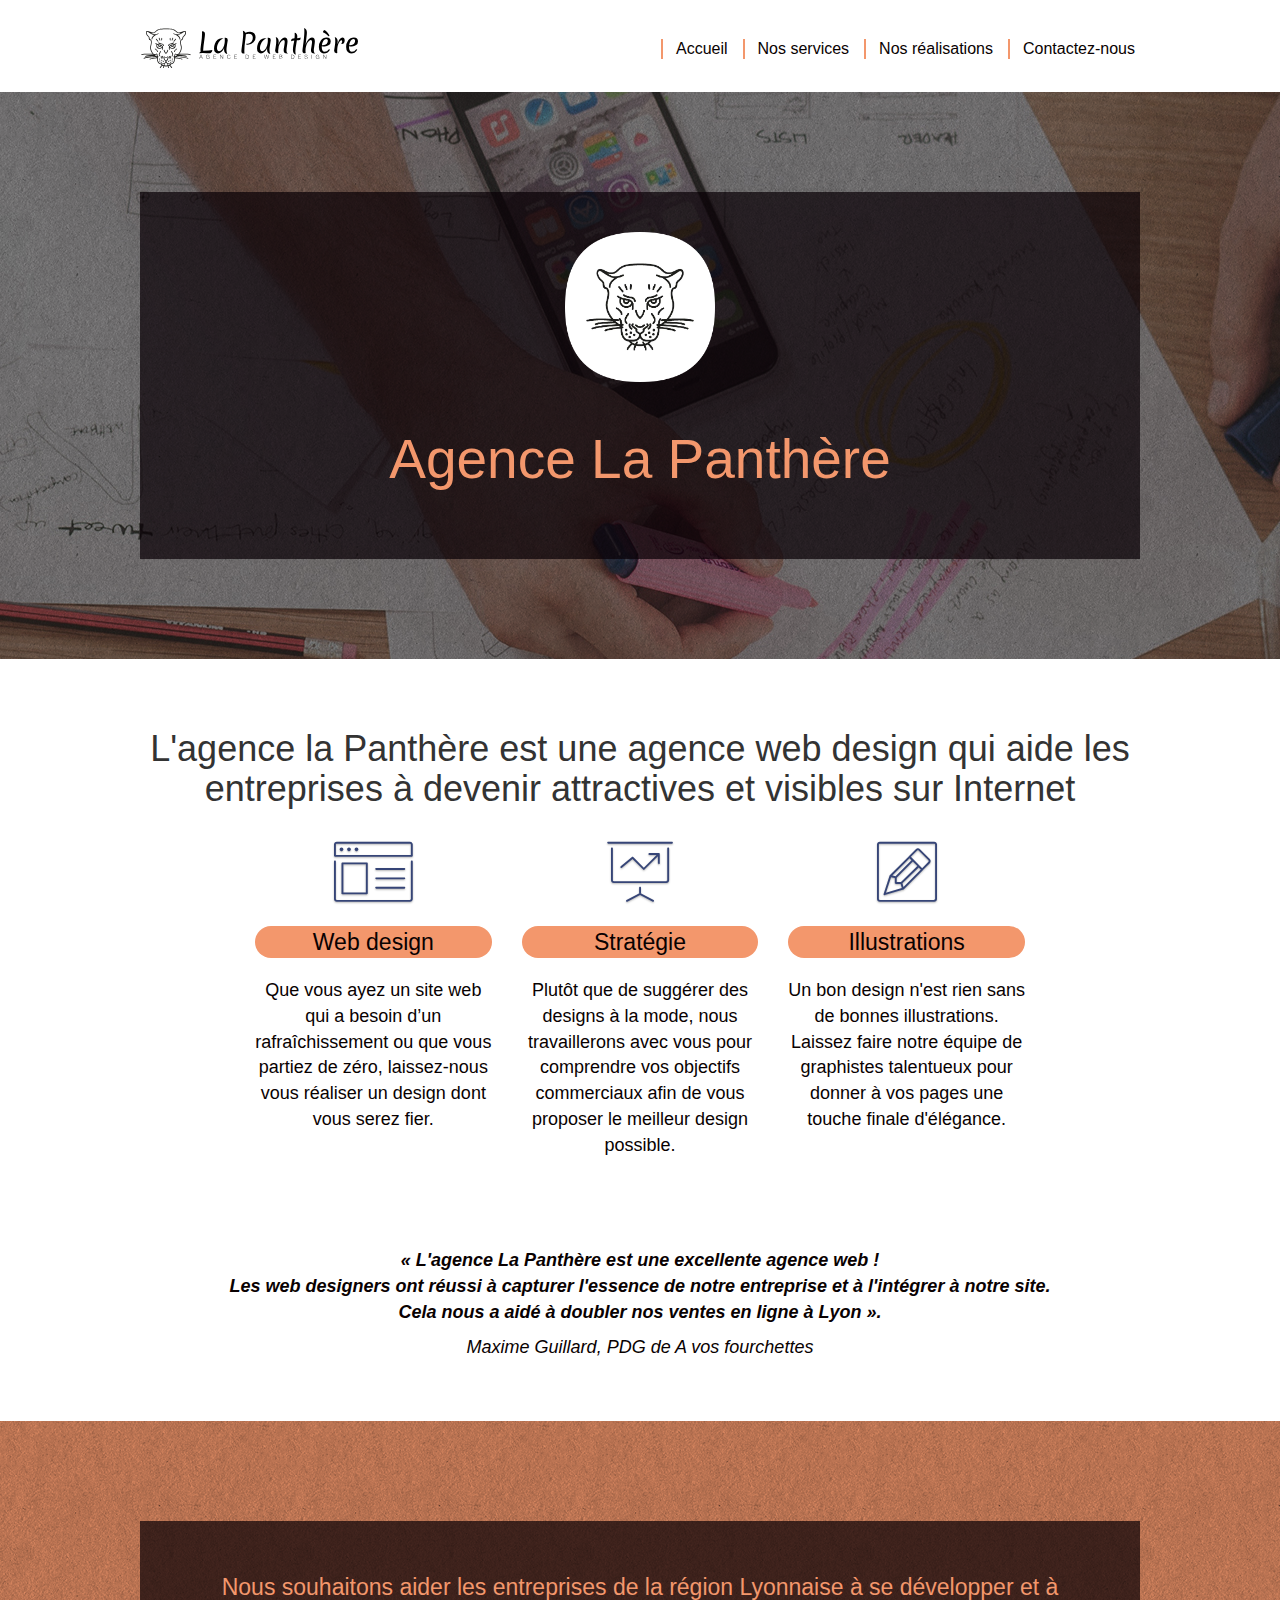
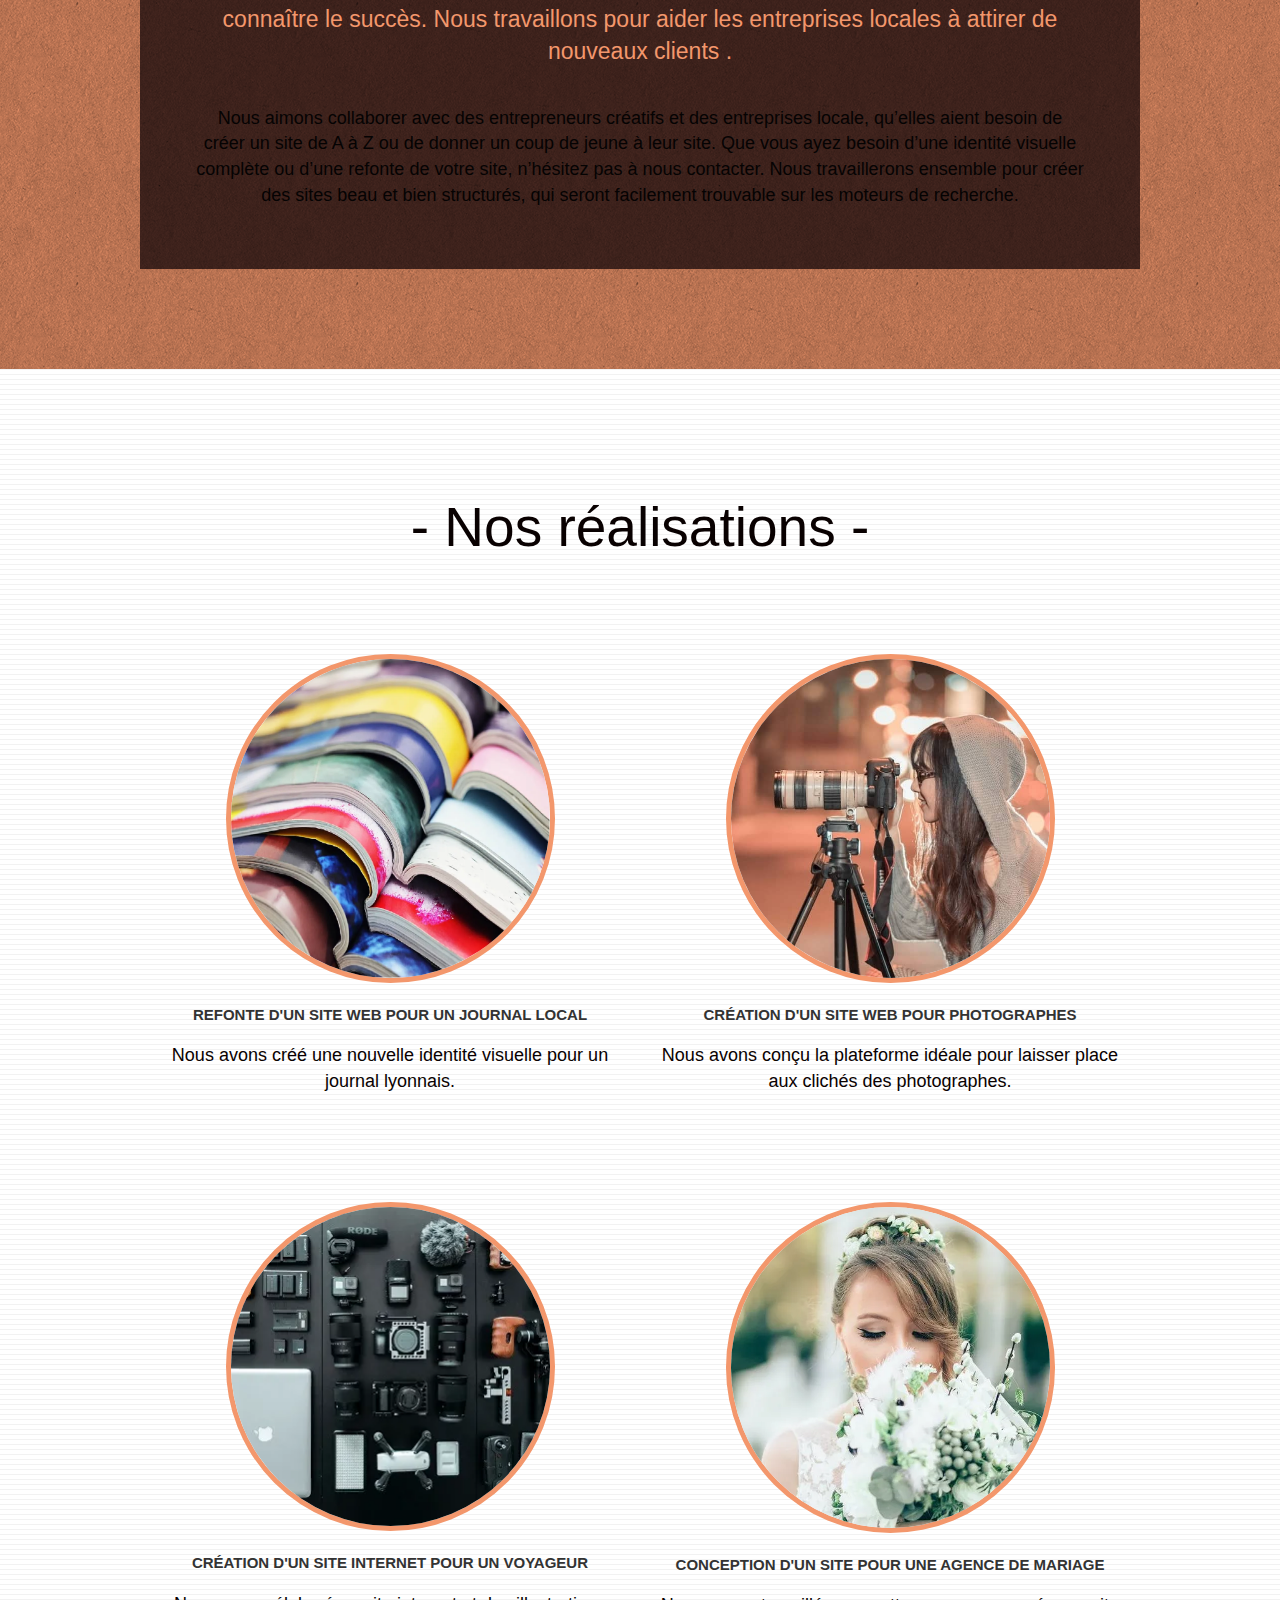
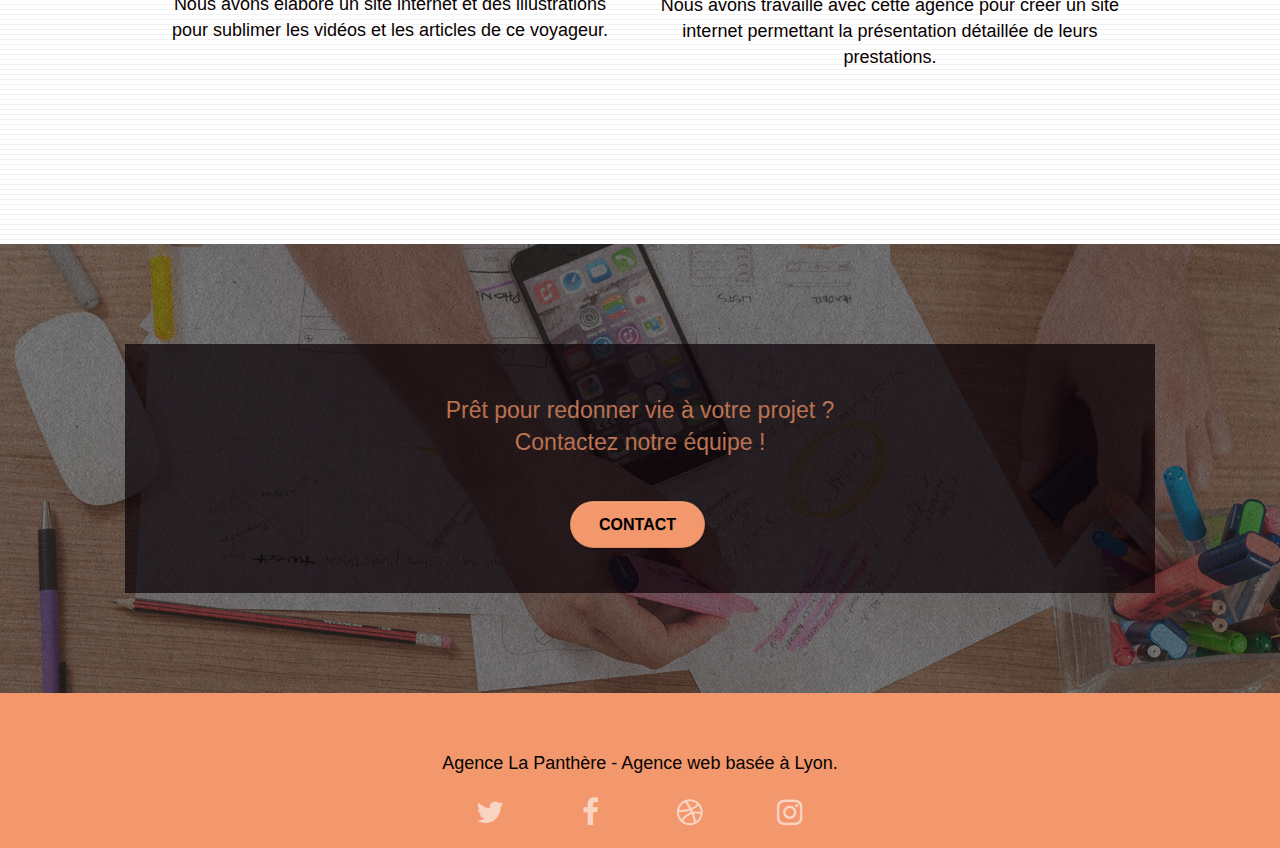
==== accueil-agence-web-Lyon.html @ c3e16131 "htacessindex" ====
<!DOCTYPE html>
<html lang="fr">
  <head>
    <meta charset="utf-8" />

    <meta
      name="description"
      content="Agence de web design basée à Lyon qui vous aide à développer votre entreprise grâce à la création d'un site 
      Internet vitrine qui vous permettra de gagner en visibilité auprès de vos prospects."
    />
    <meta
      name="viewport"
      content="width=device-width, initial-scale=1.0, viewport-fit=cover"
    />

    <link rel="shortcut icon" type="image/png" href="favicon.jpg" />
    <link rel="stylesheet" type="text/css" href="./css/bootstrap.css" />
    <link rel="stylesheet" type="text/css" href="style.css" />
    <link rel="stylesheet" type="text/css" href="./css/font-awesome.css" />
    <link rel="stylesheet" type="text/css" href="./css/et-line.css" />

    <script src="./js/jquery-2.1.0.js"></script>
    <script src="./js/bootstrap.js"></script>
    <script src="./js/blocs.js"></script>
    <script src="./js/jquery.touchSwipe.js" defer></script>
    <script src="./js/gmaps.js"></script>

    <title>Agence Web Design à Lyon - La Phantère</title>

    <!-- Analytics -->

    <!-- Analytics END -->
  </head>
  <body>
    <!-- Principal conteneur -->
    <div class="page-container">
      <!-- bloc-0 -->
      <div class="bloc bgc-white l-bloc" id="bloc-0">
        <div class="container bloc-sm">
          <nav class="navbar row">
            <div class="navbar-header">
              <a class="navbar-brand" href="contact.html">
                <img
                  src="img/logo-agence-web-la-panthere.svg"
                  alt="logo de l'agence web qui est représenté par la tête d'une panthère"
                  height="40"
              /></a>
            </div>
            <div class="collapse navbar-collapse navbar-1 special-dropdown-nav">
              <ul class="site-navigation nav navbar-nav">
                <li>
                  <a href="#accueil">Accueil</a>
                </li>
                <li>
                  <a href="#services">Nos services</a>
                </li>
                <li>
                  <a href="#realisations">Nos réalisations</a>
                </li>
                <li>
                  <a href="contact.html">Contactez-nous</a>
                </li>
              </ul>
            </div>
          </nav>
        </div>
      </div>
      <!-- bloc-0 END -->

      <!-- bloc-1-presentation -->
      <div
        class="bloc bgc-dark-slate-blue bg-banniere d-bloc bg-t-edge bloc-bg-texture texture-paper b-parallax"
        id="bloc-1-hero"
      >
        <div class="container bloc-lg">
          <div class="row tight-width-whitespace black-background">
            <div class="col-sm-12">
              <img
                src="img/logo-agence-web-la-panthere-monochrome.webp"
                alt="logo de l'agence web qui est représenté par la tête d'une panthère"
                class="center-block image-resize-mode"
                width="150"
                alt="Logo de l'agence web la panthère"
                id="accueil"
              />
              <p class="text-center hero-bloc-text tc-white btn-arguments">
                Agence La Panthère
              </p>
            </div>
          </div>
        </div>
      </div>
      <!-- bloc-1-presentation END -->

      <!-- bloc-2-services -->
      <div class="bloc bgc-white l-bloc" id="bloc-2-services">
        <div class="container bloc-md">
          <div class="row">
            <div class="col-sm-12 text-center">
              <h1 id="services">
                L'agence la Panthère est une agence web design qui aide les
                entreprises à devenir attractives et visibles sur Internet
              </h1>
            </div>
          </div>
          <div class="row voffset-lg med-width-whitespace">
            <div class="col-sm-4">
              <div class="text-center">
                <span
                  class="et-icon-browser sm-shadow icon-dark-slate-blue icons icon-lg"
                ></span>
              </div>
              <h2 class="mg-md text-center expertise-arguments">Web design</h2>
              <p class="text-center">
                Que vous ayez un site web qui a besoin d&rsquo;un
                rafraîchissement ou que vous partiez de zéro, laissez-nous vous
                réaliser un design dont vous serez fier.
              </p>
            </div>
            <div class="col-sm-4">
              <div class="text-center">
                <span
                  class="et-icon-presentation sm-shadow icon-dark-slate-blue icons icon-lg"
                ></span>
              </div>
              <h2 class="mg-md text-center expertise-arguments">Stratégie</h2>
              <p class="text-center">
                Plutôt que de suggérer des designs à la mode, nous travaillerons
                avec vous pour comprendre vos objectifs commerciaux afin de vous
                proposer le meilleur design possible.<br />
              </p>
            </div>
            <div class="col-sm-4">
              <div class="text-center">
                <span
                  class="et-icon-edit sm-shadow icon-dark-slate-blue icons icon-lg"
                ></span>
              </div>
              <h2 class="mg-md text-center expertise-arguments">
                Illustrations
              </h2>

              <p class="text-center">
                Un bon design n'est rien sans de bonnes illustrations. Laissez
                faire notre équipe de graphistes talentueux pour donner à vos
                pages une touche finale d'élégance.
              </p>
            </div>
          </div>
          <div class="row voffset-lg voffset">
            <div class="text-center icon-lg">
              <p class="citation-italic">
                « L'agence La Panthère est une excellente agence web ! <br />Les
                web designers ont réussi à capturer l'essence de notre
                entreprise et à l'intégrer à notre site. <br />Cela nous a aidé
                à doubler nos ventes en ligne à Lyon ».
              </p>
              <p class="citation-end">
                Maxime Guillard, PDG de A vos fourchettes
              </p>
            </div>
          </div>
        </div>
      </div>
      <!-- bloc-2-services END -->

      <!-- bloc-3-what-i-do -->
      <div
        class="bloc tc-white bgc-atomic-tangerine bg-presentation d-bloc bloc-bg-texture texture-paper b-parallax"
        id="bloc-3-what-i-do"
      >
        <div class="container bloc-lg">
          <div class="row tight-width-whitespace black-background">
            <div class="col-sm-12">
              <h2 class="mg-md text-center tc-white">
                Nous souhaitons aider les entreprises de la région Lyonnaise à
                se développer et à connaître le succès. Nous travaillons pour
                aider les entreprises locales à attirer de nouveaux clients .<br />
              </h2>
              <p class="text-center white">
                Nous aimons collaborer avec des entrepreneurs créatifs et des
                entreprises locale, qu’elles aient besoin de créer un site de A
                à Z ou de donner un coup de jeune à leur site. Que vous ayez
                besoin d’une identité visuelle complète ou d’une refonte de
                votre site, n’hésitez pas à nous contacter. Nous travaillerons
                ensemble pour créer des sites beau et bien structurés, qui
                seront facilement trouvable sur les moteurs de recherche.
              </p>
            </div>
          </div>
        </div>
      </div>
      <!-- bloc-3-what-i-do END -->

      <!-- bloc-4-portfolio -->
      <div
        class="bloc bgc-white bg-lines-h2-bg bg-repeat l-bloc"
        id="bloc-4-portfolio"
      >
        <div class="container bloc-lg">
          <div class="row">
            <div class="col-sm-12 text-center">
              <h2 id="realisations" class="title-realisation">
                - Nos réalisations -
              </h2>
            </div>
          </div>

          <div class="row tight-width-whitespace portfolio-row">
            <div class="col-sm-6">
              <a
                href="#"
                data-lightbox="img/journaux.webp"
                data-gallery-id="gallery-1"
                data-caption="Création d'un site internet pour un voyageur"
                data-frame="snapshot-lb"
              >
                <div class="wrapper">
                  <img
                    src="img/journaux.webp"
                    alt="image représentant des journaux"
                    class="img-responsive portfolio-thumb"
                  /></div
              ></a>

              <h3 class="mg-md text-center">
                Refonte d'un site web pour un journal local
              </h3>
              <p class="text-center">
                Nous avons créé une nouvelle identité visuelle pour un journal
                lyonnais.
              </p>
            </div>
            <div class="col-sm-6">
              <a
                href="#"
                data-lightbox="img/photographe.jpg"
                data-gallery-id="gallery-1"
                data-caption="Création d'un site web pour photographes"
                data-frame="snapshot-lb"
              >
                <img
                  src="img/photographe.jpg"
                  class="img-responsive portfolio-thumb"
                  alt="image representant une femme qui fait une photo"
              /></a>
              <h3 class="mg-md text-center">
                Création d'un site web pour photographes
              </h3>
              <p class="text-center">
                Nous avons conçu la plateforme idéale pour laisser place aux
                clichés des photographes.
              </p>
            </div>
          </div>
          <div class="row tight-width-whitespace portfolio-row">
            <div class="col-sm-6">
              <a
                href="#"
                data-lightbox="img/appareils-photos.webp"
                data-gallery-id="gallery-1"
                data-caption="Création d'un site internet pour un voyageur"
                data-frame="snapshot-lb"
              >
                <img
                  src="img/appareils-photos.webp"
                  class="img-responsive portfolio-thumb"
                  alt="appareils destinés à réaliser le site internet des voyageurs"
              /></a>
              <h3 class="mg-md text-center">
                Création d'un site internet pour un voyageur
              </h3>
              <p class="text-center">
                Nous avons élaboré un site internet et des illustrations pour
                sublimer les vidéos et les articles de ce voyageur.
              </p>
            </div>
            <div class="col-sm-6">
              <a
                href="#"
                data-lightbox="img/site-de-mariage.webp"
                data-gallery-id="gallery-1"
                data-caption="Conception d'un site pour une agence de mariage"
                data-frame="snapshot-lb"
              >
                <img
                  src="img/site-de-mariage.webp"
                  class="img-responsive portfolio-thumb"
                  alt="photo d'une mariée qui représente l'agence de mariage"
                />
              </a>
              <h3 class="mg-md text-center">
                Conception d'un site pour une agence de mariage
              </h3>
              <p class="text-center">
                Nous avons travaillé avec cette agence pour créer un site
                internet permettant la présentation détaillée de leurs
                prestations.
              </p>
            </div>
          </div>
        </div>
      </div>
      <!-- bloc-4-portfolio END -->

      <!-- bloc-5-cta -->
      <div
        class="bloc bgc-dark-slate-blue bg-banniere d-bloc bloc-bg-texture texture-paper"
        id="bloc-5-cta"
      >
        <div class="container bloc-lg">
          <div class="row black-background">
            <h2 class="mg-md text-center tc-white">
              Prêt pour redonner vie à votre projet ?<br />Contactez notre
              équipe !
            </h2>
            <button
              id="nav-toggle"
              type="button"
              class="ui-navbar-toggle navbar-toggle"
              data-toggle="collapse"
              data-target=".navbar-1"
            >
              <span class="sr-only">Toggle navigation</span
              ><span class="icon-bar"></span><span class="icon-bar"></span
              ><span class="icon-bar"></span>
            </button>
            <div class="col-sm-12 text-center">
              <a href="contact.html">
                <button
                  class="btn btn-atomic-tangerine btn-clean btn-rd btn-lg cta-hero"
                >
                  Contact
                </button>
              </a>
            </div>
          </div>
        </div>
      </div>
      <!-- bloc-5-cta END -->

      <!-- Footer - bloc-8 -->
      <div class="bloc bgc-atomic-tangerine d-bloc" id="bloc-8">
        <div class="container bloc-sm">
          <div class="row">
            <div class="col-sm-12">
              <p class="text-center white">
                Agence La Panthère - Agence web basée à Lyon.<br />
              </p>
              <div class="row row-no-gutters social">
                <div class="col-sm-3">
                  <div class="text-center">
                    <a class="social" href="index.html"
                      ><span class="fa fa-twitter icon-md"></span
                    ></a>
                  </div>
                </div>
                <div class="col-sm-3">
                  <div class="text-center">
                    <a class="social" href="index.html"
                      ><span class="fa fa-facebook icon-md"></span
                    ></a>
                  </div>
                </div>
                <div class="col-sm-3">
                  <div class="text-center">
                    <a class="social" href="index.html"
                      ><span class="fa fa-dribbble icon-md"></span
                    ></a>
                  </div>
                </div>
                <div class="col-sm-3">
                  <div class="text-center">
                    <a class="social" href="index.html"
                      ><span class="fa fa-instagram icon-md"></span
                    ></a>
                  </div>
                </div>
              </div>
            </div>
          </div>
        </div>
      </div>
      <!-- Footer - bloc-8 END -->
    </div>
    <!-- Principal conteneur END -->
  </body>
</html>
---- style.css ----
body {
  margin: 0;
  padding: 0;
  background: #fff;
  overflow-x: hidden;
  -webkit-font-smoothing: antialiased;
  -moz-osx-font-smoothing: grayscale;
}

.title-realisation {
  font-size: 55px;
}

.col-sm-12 p {
  margin-top: 38px;
  margin-bottom: 20px;
}

.img-responsive {
  margin-left: auto;
  margin-right: auto;
}

.title-realisations {
  font-size: 45px;
}
.citation-italic {
  font-weight: 600;
  font-style: italic;
}
.citation-end {
  font-style: italic;
}
.expertise-arguments {
  background-color: #f3976c;
  border-radius: 50px;
}
a,
button {
  transition: all 0.3s ease-in-out;
  outline: none !important;
}

a:hover {
  text-decoration: none;
  cursor: pointer;
}

#page-loading-blocs-notifaction {
  position: fixed;
  top: 0;
  bottom: 0;
  width: 100%;
  z-index: 100000;
  background: #ffffff url("img/pageload-spinner.gif") no-repeat center center;
}

.bloc {
  width: 100%;
  clear: both;
  background: 50% 50% no-repeat;
  padding: 0 50px;
  -webkit-background-size: cover;
  -moz-background-size: cover;
  -o-background-size: cover;
  background-size: cover;
  position: relative;
}

.bloc .container {
  padding-left: 0;
  padding-right: 0;
}

.bloc-lg {
  padding: 100px 50px;
}

.bloc-md {
  padding: 50px;
}

.bloc-sm {
  padding: 20px 50px;
}

.bg-center,
.bg-l-edge,
.bg-r-edge,
.bg-t-edge,
.bg-b-edge,
.bg-tl-edge,
.bg-bl-edge,
.bg-tr-edge,
.bg-br-edge,
.bg-repeat {
  -webkit-background-size: auto !important;
  -moz-background-size: auto !important;
  -o-background-size: auto !important;
  background-size: auto !important;
}

.bg-repeat {
  background: repeat;
}

.bg-t-edge {
  background: top no-repeat;
}

.bloc-bg-texture::before {
  content: "";
  background-size: 2px 2px;
  position: absolute;
  top: 0;
  bottom: 0;
  left: 0;
  right: 0;
}

.texture-paper::before {
  background: url("img/texture-paper.png");
  background-size: 280px 280px;
}

.b-parallax {
  background-attachment: fixed;
}

.d-bloc {
  color: rgba(255, 255, 255, 0.7);
}

.d-bloc button:hover {
  color: rgba(255, 255, 255, 0.9);
}

.d-bloc .icon-round,
.d-bloc .icon-square,
.d-bloc .icon-rounded,
.d-bloc .icon-semi-rounded-a,
.d-bloc .icon-semi-rounded-b {
  border-color: rgba(255, 255, 255, 0.9);
}

.d-bloc .divider-h span {
  border-color: rgba(255, 255, 255, 0.2);
}

.d-bloc .a-btn,
.d-bloc .navbar a,
.d-bloc .navbar-brand,
.d-bloc a .icon-sm,
.d-bloc a .icon-md,
.d-bloc a .icon-lg,
.d-bloc a .icon-xl,
.d-bloc h1 a,
.d-bloc h2 a,
.d-bloc h3 a,
.d-bloc h4 a,
.d-bloc h5 a,
.d-bloc h6 a,
.d-bloc p a {
  color: rgba(255, 255, 255, 0.6);
}

.d-bloc .a-btn:hover,
.d-bloc .navbar a:hover,
.d-bloc .navbar-brand:hover,
.d-bloc a:hover .icon-sm,
.d-bloc a:hover .icon-md,
.d-bloc a:hover .icon-lg,
.d-bloc a:hover .icon-xl,
.d-bloc h1 a:hover,
.d-bloc h2 a:hover,
.d-bloc h3 a:hover,
.d-bloc h4 a:hover,
.d-bloc h5 a:hover,
.d-bloc h6 a:hover,
.d-bloc p a:hover {
  color: rgba(255, 255, 255, 1);
}

.d-bloc .navbar-toggle .icon-bar {
  background: rgba(255, 255, 255, 1);
}

.d-bloc .btn-wire,
.d-bloc .btn-wire:hover {
  color: rgba(255, 255, 255, 1);
  border-color: rgba(255, 255, 255, 1);
}

.d-bloc .panel {
  color: rgba(0, 0, 0, 0.5);
}

.d-bloc .panel button:hover {
  color: rgba(0, 0, 0, 0.7);
}

.d-bloc .panel icon {
  border-color: rgba(0, 0, 0, 0.7);
}

.d-bloc .panel .divider-h span {
  border-color: rgba(0, 0, 0, 0.1);
}

.d-bloc .panel .a-btn {
  color: rgba(0, 0, 0, 0.6);
}

.d-bloc .panel .a-btn:hover {
  color: rgba(0, 0, 0, 1);
}

.d-bloc .panel .btn-wire,
.d-bloc .panel .btn-wire:hover {
  color: rgba(0, 0, 0, 0.7);
  border-color: rgba(0, 0, 0, 0.3);
}

.d-bloc .panel,
.l-bloc {
  color: rgba(0, 0, 0, 0.5);
}

.d-bloc .panel button:hover,
.l-bloc button:hover {
  color: rgba(0, 0, 0, 0.7);
}

.l-bloc .icon-round,
.l-bloc .icon-square,
.l-bloc .icon-rounded,
.l-bloc .icon-semi-rounded-a,
.l-bloc .icon-semi-rounded-b {
  border-color: rgba(0, 0, 0, 0.7);
}

.d-bloc .panel .divider-h span,
.l-bloc .divider-h span {
  border-color: rgba(0, 0, 0, 0.1);
}

.d-bloc .panel .a-btn,
.l-bloc .a-btn,
.l-bloc .navbar a,
.l-bloc .navbar-brand,
.l-bloc a .icon-sm,
.l-bloc a .icon-md,
.l-bloc a .icon-lg,
.l-bloc a .icon-xl,
.l-bloc h1 a,
.l-bloc h2 a,
.l-bloc h3 a,
.l-bloc h4 a,
.l-bloc h5 a,
.l-bloc h6 a,
.l-bloc p a {
  color: rgba(0, 0, 0, 0.6);
}

.d-bloc .panel .a-btn:hover,
.l-bloc .a-btn:hover,
.l-bloc .navbar a:hover,
.l-bloc .navbar-brand:hover,
.l-bloc a:hover .icon-sm,
.l-bloc a:hover .icon-md,
.l-bloc a:hover .icon-lg,
.l-bloc a:hover .icon-xl,
.l-bloc h1 a:hover,
.l-bloc h2 a:hover,
.l-bloc h3 a:hover,
.l-bloc h4 a:hover,
.l-bloc h5 a:hover,
.l-bloc h6 a:hover,
.l-bloc p a:hover {
  color: rgba(0, 0, 0, 1);
}

.l-bloc .navbar-toggle .icon-bar {
  color: rgba(0, 0, 0, 0.6);
}

.d-bloc .panel .btn-wire,
.d-bloc .panel .btn-wire:hover,
.l-bloc .btn-wire,
.l-bloc .btn-wire:hover {
  color: rgba(0, 0, 0, 0.7);
  border-color: rgba(0, 0, 0, 0.3);
}

.voffset {
  margin-top: 30px;
}

.voffset-lg {
  margin-top: 80px;
}

.row-no-gutters {
  margin-right: 0;
  margin-left: 0;
}

.row.row-no-gutters > [class^="col-"],
.row.row-no-gutters > [class*=" col-"] {
  padding-right: 0;
  padding-left: 0;
}

#bloc-1-hero h1 {
  font-size: 32px;
}

.navbar {
  margin-bottom: 0;
  z-index: 1;
}

.navbar-brand {
  height: auto;
  padding: 3px 15px;
  font-size: 25px;
  font-weight: normal;
  font-weight: 600;
  line-height: 44px;
}

.navbar-brand img {
  max-height: 200px;
  margin: 0 5px 0 0;
  display: inline;
}

.navbar-brand img[src$="svg"] {
  min-width: 100px;
}

.nav-center .navbar-brand img {
  margin: 0;
}

.navbar .nav {
  padding-top: 2px;
  margin-right: -16px;
  float: right;
  z-index: 1;
}

.nav > li {
  float: left;
  margin-top: 4px;
  font-size: 16px;
}

.navbar-nav .open .dropdown-menu > li > a {
  text-align: inherit;
}

.nav > li a:focus {
  background-color: #f3976c;
}

.nav > li a {
  position: relative;
  padding: 0 15px;
}
.nav > li a::before {
  content: "";
  position: absolute;
  left: 0;
  height: 100%;
  width: 2px;
  background-color: #f3976c;
  z-index: -1;
}

.navbar-toggle {
  margin: 10px 10px 0 0;
  border: 0px;
}

.navbar-toggle:hover {
  background: transparent !important;
}

.navbar-toggle .icon-bar {
  background-color: rgba(0, 0, 0, 0.5);
  width: 26px;
}

.nav-invert .navbar .nav {
  float: left;
}

.nav-invert .navbar-header,
.nav-invert .navbar-brand {
  float: right;
  position: relative;
  z-index: 2;
}

@media (min-width: 768px) {
  .site-navigation {
    position: absolute;
    top: 50%;
    right: 20px;
    transform: translate(0, -50%);
    -webkit-transform: translateY(-50%);
  }
  .nav > li .dropdown-menu a,
  .nav > li .dropdown-menu a:hover {
    color: #484848;
  }
  .nav-invert .site-navigation {
    left: 0;
    right: 0;
  }
  .nav-center {
    text-align: center;
  }
  .nav-center .navbar-header {
    width: 100%;
  }
  .nav-center .navbar-header,
  .nav-center .navbar-brand,
  .nav-center .nav > li {
    float: none;
    display: inline-block;
  }
  .nav-center .site-navigation {
    position: relative;
    width: 100%;
    right: 0;
    margin-right: 0px;
    margin-top: 20px;
  }
  .nav-center.mini-nav .navbar-toggle {
    float: none;
    margin: 10px auto 0;
  }
}

.nav > li > .dropdown a {
  background: none !important;
  display: block;
  padding: 14px 15px;
}

nav .caret {
  margin: 0 5px;
}

.dropdown-menu .dropdown-menu {
  top: -8px;
  left: 100%;
}

.dropdown-menu .dropmenu-flow-right {
  top: 100%;
  left: 0;
  margin-left: -1px;
  border-top-left-radius: 0;
  border-top-right-radius: 0;
}

.dropdown-menu .dropdown span {
  border: 4px solid black;
  border-top-color: transparent;
  border-right-color: transparent;
  border-bottom-color: transparent;
  margin: 6px -5px 0 0 !important;
  float: right;
}

.mg-md {
  margin-top: 10px;
  margin-bottom: 20px;
}

.mg-lg {
  margin-top: 10px;
  margin-bottom: 40px;
}

.btn {
  margin: 0 5px 5px 0;
}

.btn.pull-right {
  margin: 0 0 5px 5px;
}

.btn-d,
.btn-d:hover,
.btn-d:focus {
  color: #fff;
  background: rgba(0, 0, 0, 0.3);
}

button {
  outline: none !important;
}

.btn-rd {
  border-radius: 40px;
}

.btn-clean {
  border: 1px solid rgba(0, 0, 0, 0.08);
  border-bottom-color: rgba(0, 0, 0, 0.1);
  text-shadow: 0 1px 0 rgba(0, 0, 1, 0.1);
  box-shadow: 0 1px 3px rgba(0, 0, 1, 0.25),
    inset 0 1px 0 0 rgba(255, 255, 255, 0.15);
}

.icon-md {
  font-size: 30px !important;
}

.icon-lg {
  font-size: 60px !important;
}

.sm-shadow {
  text-shadow: 0 1px 2px rgba(0, 0, 0, 0.3);
}

.panel-sq,
.panel-sq .panel-heading,
.panel-sq .panel-footer {
  border-radius: 0;
}

.panel-rd {
  border-radius: 30px;
}

.panel-rd .panel-heading {
  border-radius: 29px 29px 0 0;
}

.panel-rd .panel-footer {
  border-radius: 0 0 29px 29px;
}

.form-control {
  border-color: rgba(0, 0, 0, 0.1);
  box-shadow: none;
}

.scrollToTop {
  width: 40px;
  height: 40px;
  position: fixed;
  bottom: 20px;
  right: 20px;
  opacity: 0;
  z-index: 500;
  transition: all 0.3s ease-in-out;
}

.scrollToTop span {
  margin-top: 6px;
}

.showScrollTop {
  font-size: 14px;
  opacity: 1;
}

a[data-lightbox] {
  position: relative;
  display: block;
  text-align: center;
}

a[data-lightbox]:hover::before {
  content: "+";
  font-family: "HelveticaNeue-Light", "Helvetica Neue Light", "Helvetica Neue",
    Helvetica, Arial;
  font-size: 32px;
  width: 50px;
  height: 50px;
  margin-left: -25px;
  border-radius: 50%;
  background: rgba(0, 0, 0, 0.6);
  color: #fff;
  font-weight: 100;
  z-index: 1;
  position: absolute;
  top: 50%;
  transform: translateY(-50%);
  -webkit-transform: translateY(-50%);
}

a[data-lightbox]:hover img {
  opacity: 0.6;
  -webkit-animation-fill-mode: none;
  animation-fill-mode: none;
}

#lightbox-modal {
  display: flex;
  align-items: center;
}

#lightbox-modal .modal-dialog {
  width: 90%;
  max-width: 900px;
  margin: 0 auto 0;
}

#lightbox-modal .modal-dialog img {
  max-height: 90vh;
  margin: 0 auto;
}

.lightbox-caption {
  padding: 20px;
  color: #fff;
  background: rgba(0, 0, 0, 0.5);
  position: absolute;
  left: 15px;
  right: 15px;
  bottom: 5px;
}

.close-lightbox {
  color: #fff;
  font-size: 30px;
  position: absolute;
  top: 20px;
  right: 20px;
  z-index: 20;
  background: rgba(0, 0, 0, 0.5);
  border: none;
  line-height: 30px;
  padding: 0 9px 5px;
  opacity: 0.3;
}

.close-lightbox:hover,
.next-lightbox:hover,
.prev-lightbox:hover {
  opacity: 1;
  color: #fff;
}

.next-lightbox,
.prev-lightbox {
  font-size: 20px;
  color: rgba(255, 255, 255, 0.9);
  background: rgba(0, 0, 0, 0.5);
  transition: all 0.2s ease-in-out;
  position: absolute;
  top: 45%;
  z-index: 1;
  opacity: 0.4;
}

.next-lightbox {
  padding: 6px 8px 1px 13px;
  right: 25px;
}

.prev-lightbox {
  padding: 6px 13px 1px 10px;
  left: 25px;
}

.snapshot-lb .modal-body {
  padding-bottom: 45px;
}

.snapshot-lb .lightbox-caption {
  padding: 0;
  color: rgba(0, 0, 0, 0.5);
  background: none;
}

h1,
h2,
h3,
h4,
h5,
h6,
p,
label,
.btn,
a {
  font-family: "helvetica";
  font-weight: 400;
  color: #090101 !important;
}

.container {
  max-width: 1000px;
}

.hero-bloc-text {
  font-size: 55px;
}

.hero-bloc-text-sub {
  font-size: 36px;
}

.statement-bloc-text {
  line-height: 26px;
  font-style: italic;
  font-size: 20px;
  text-align: center;
  font-weight: lighter;
  max-width: 520px;
  margin: auto auto auto auto;
}

p {
  font-size: 18px;
}

.tight-width-whitespace {
  max-width: 100%;
  margin: auto auto auto auto;
  padding-top: 28px;
  padding-bottom: 20px;
}
.tight-width-whitespace-fond {
  background-color: black;
  opacity: 0.6;
}

.h1 {
  font-size: 20px;
  font-family: "Open Sans";
}

.cta-hero {
  margin-top: 22px;
  color: #ffffff !important;
  text-transform: uppercase;
  padding: 12px 28px 12px 28px;
  font-size: 16px;
  font-weight: 700;
}

.social {
  max-width: 400px;
  margin: auto auto auto auto;
}

h2 {
  font-size: 23px;
  line-height: 1.4em;
}

h3 {
  font-size: 15px;
  text-transform: uppercase;
  font-weight: 700;
  color: #333333 !important;
}

.med-width-whitespace {
  max-width: 800px;
  margin: auto auto auto auto;
  box-shadow: 0px 0px 0px #000000;
}

h1 {
  color: #333333 !important;
}

h4 {
  color: #333333 !important;
}

.icons {
  margin-bottom: 14px;
  margin-top: 24px;
}

.white {
  color: #050303 !important;
}

.portfolio-thumb {
  display: block;
  width: 80%;
  height: auto;
}

.portfolio-thumb {
  margin-bottom: 24px;
  border-radius: 50%;
  width: 70%;
  border: 5px solid #f3976c;
}
.portfolio-thumb:hover {
  border: 5px solid #191818;
}

.portfolio-row {
  margin-bottom: 44px;
  margin-top: 50px;
}

.avatar {
  box-shadow: 0px 4px 9px rgba(0, 0, 0, 0.3);
}

.black-background {
  background-color: rgb(12 0 7 / 70%);
  padding: 40px 40px 40px 40px;
}

.bold-link {
  font-weight: 900;
  text-decoration: underline !important;
}

.bgc-white {
  background-color: #ffffff;
}

.bgc-dark-slate-blue {
  background-color: #364577;
}

.bgc-atomic-tangerine {
  background-color: #f3976c;
}

.tc-white {
  color: #f3976c !important;
}

.btn-atomic-tangerine {
  background: #f3976c;
  color: #000000 !important;
}

.btn-atomic-tangerine:hover {
  background: #c27956 !important;
  color: #ffffff !important;
}

.ltc-white {
  color: #ffffff !important;
}

.ltc-white:hover {
  color: #cccccc !important;
}

.ltc-atomic-tangerine {
  color: #f3976c !important;
}

.ltc-atomic-tangerine:hover {
  color: #c27956 !important;
}

.icon-dark-slate-blue {
  color: #364577 !important;
  border-color: #364577 !important;
}

.bg-dots-bg {
  background-image: url("img/dots-bg.png");
}

.bg-lines-h2-bg {
  background-image: url("img/lines-h2-bg.png");
}

.bg-banniere {
  background-image: url("img/agence-la-panthere.jpg");
}

.bg-presentation {
  background-image: url("img/image-de-presentation.bmp");
}

@media (max-width: 1024px) {
  .portfolio-thumb {
    border-radius: 50%;
    width: 75%;
  }

  .bloc {
    padding-left: 20px;
    padding-right: 20px;
  }
  .bloc.full-width-bloc,
  .bloc-tile-2.full-width-bloc .container,
  .bloc-tile-3.full-width-bloc .container,
  .bloc-tile-4.full-width-bloc .container {
    padding-left: 0;
    padding-right: 0;
  }
}

@media (max-width: 992px) and (min-width: 768px) {
  .navbar .nav {
    max-width: 80%;
  }
  .nav-center.navbar .nav {
    max-width: 100%;
  }
}

@media only screen and (min-device-width: 768px) and (max-device-width: 1024px) and (orientation: landscape) {
  .b-parallax {
    background-attachment: scroll;
  }
}

@media only screen and (min-device-width: 1024px) and (max-device-width: 1366px) and (-webkit-min-device-pixel-ratio: 1.5) {
  .b-parallax {
    background-attachment: scroll;
  }
}

@media (max-width: 991px) {
  .container {
    width: 100%;
  }
  .b-parallax {
    background-attachment: scroll;
  }
  .page-container,
  #hero-bloc {
    overflow-x: hidden;
    position: relative;
  }
  .bloc {
    padding-left: constant(safe-area-inset-left);
    padding-right: constant(safe-area-inset-right);
  }
  .bloc-group,
  .bloc-group .bloc {
    display: block;
    width: 100%;
  }
  .bloc-fill-screen .fill-bloc-top-edge,
  .bloc-fill-screen .fill-bloc-bottom-edge {
    padding: 0 20px;
    padding-left: constant(safe-area-inset-left);
    padding-right: constant(safe-area-inset-right);
  }
}

@media (max-width: 767px) {
  .page-container {
    overflow-x: hidden;
    position: relative;
  }
  h1,
  h2,
  h3,
  h4,
  h5,
  h6,
  p,
  #disqus_thread {
    padding-left: 10px !important;
    padding-right: 10px !important;
  }
  .b-parallax {
    background-attachment: scroll;
  }
  .navbar .nav {
    padding-top: 0;
    border-top: 1px solid rgba(0, 0, 0, 0.2);
    float: none !important;
  }
  .navbar.row {
    margin-left: 0;
    margin-right: 0;
  }
  .site-navigation {
    position: inherit;
    transform: none;
    -webkit-transform: none;
    -ms-transform: none;
  }
  .nav > li {
    margin-top: 0;
    border-bottom: 1px solid rgba(0, 0, 0, 0.1);
    background: rgba(0, 0, 0, 0.05);
    text-align: left;
    padding-left: 15px;
    width: 100%;
  }
  .nav > li:hover {
    background: rgba(0, 0, 0, 0.08);
  }
  .dropdown .dropdown a .caret {
    float: none;
    margin: 5px 0 0 10px !important;
    border: 4px solid black;
    border-bottom-color: transparent;
    border-right-color: transparent;
    border-left-color: transparent;
  }
  #hero-bloc .navbar .nav {
    background: rgba(0, 0, 0, 0.8);
  }
  #hero-bloc .navbar .nav a {
    color: rgba(255, 255, 255, 0.6);
  }
  .hero {
    padding: 50px 0;
  }
  .hero-nav {
    left: -1px;
    right: -1px;
  }
  .navbar-collapse {
    padding: 0;
    overflow-x: hidden;
    -webkit-box-shadow: none;
    box-shadow: none;
  }
  .navbar-brand img {
    max-height: 40px;
    width: auto;
  }
  .nav-invert .navbar-header {
    float: none;
    width: 100%;
  }
  .nav-invert .navbar-toggle {
    float: left;
    margin-left: 10px;
  }
  .bloc {
    padding-left: 0;
    padding-right: 0;
  }
  .bloc-xxl,
  .bloc-xl,
  .bloc-lg {
    padding: 40px 0;
  }
  .bloc-sm,
  .bloc-md {
    padding-left: 0;
    padding-right: 0;
  }
  .bloc-tile-2 .container,
  .bloc-tile-3 .container,
  .bloc-tile-4 .container,
  .bloc-fill-screen .fill-bloc-top-edge,
  .bloc-fill-screen .fill-bloc-bottom-edge {
    padding-left: 0;
    padding-right: 0;
  }
  .a-block {
    padding: 0 10px;
  }
  .btn-dwn {
    display: none;
  }
  .voffset {
    margin-top: 5px;
  }
  .voffset-md {
    margin-top: 20px;
  }
  .voffset-lg {
    margin-top: 30px;
  }
  form {
    padding: 5px;
  }
  .close-lightbox {
    display: inline-block;
  }
  .blocsapp-device-iphone5 {
    background-size: 216px 425px;
    padding-top: 60px;
    width: 216px;
    height: 425px;
  }
  .blocsapp-device-iphone5 img {
    width: 180px;
    height: 320px;
  }
}

@media (max-width: 400px) {
  .bloc {
    padding-left: 0;
    padding-right: 0;
  }
}

@media (max-width: 767px) {
  .bloc-mob-center-text {
    text-align: center;
  }
}
---- css/et-line.css ----
@font-face {
    font-family: et-line;
    src: url(../fonts/et-line.eot);
    src: url(../fonts/et-line.eot?#iefix) format('embedded-opentype'), url(../fonts/et-line.woff) format('woff'), url(../fonts/et-line.ttf) format('truetype'), url(../fonts/et-line.svg#et-line) format('svg');
    font-weight: 400;
    font-style: normal
}

.et-icon-adjustments,
.et-icon-alarmclock,
.et-icon-anchor,
.et-icon-aperture,
.et-icon-attachment,
.et-icon-bargraph,
.et-icon-basket,
.et-icon-beaker,
.et-icon-bike,
.et-icon-book-open,
.et-icon-briefcase,
.et-icon-browser,
.et-icon-calendar,
.et-icon-camera,
.et-icon-caution,
.et-icon-chat,
.et-icon-circle-compass,
.et-icon-clipboard,
.et-icon-clock,
.et-icon-cloud,
.et-icon-compass,
.et-icon-desktop,
.et-icon-dial,
.et-icon-document,
.et-icon-documents,
.et-icon-download,
.et-icon-dribbble,
.et-icon-edit,
.et-icon-envelope,
.et-icon-expand,
.et-icon-facebook,
.et-icon-flag,
.et-icon-focus,
.et-icon-gears,
.et-icon-genius,
.et-icon-gift,
.et-icon-global,
.et-icon-globe,
.et-icon-googleplus,
.et-icon-grid,
.et-icon-happy,
.et-icon-hazardous,
.et-icon-heart,
.et-icon-hotairballoon,
.et-icon-hourglass,
.et-icon-key,
.et-icon-laptop,
.et-icon-layers,
.et-icon-lifesaver,
.et-icon-lightbulb,
.et-icon-linegraph,
.et-icon-linkedin,
.et-icon-lock,
.et-icon-magnifying-glass,
.et-icon-map,
.et-icon-map-pin,
.et-icon-megaphone,
.et-icon-mic,
.et-icon-mobile,
.et-icon-newspaper,
.et-icon-notebook,
.et-icon-paintbrush,
.et-icon-paperclip,
.et-icon-pencil,
.et-icon-phone,
.et-icon-picture,
.et-icon-pictures,
.et-icon-piechart,
.et-icon-presentation,
.et-icon-pricetags,
.et-icon-printer,
.et-icon-profile-female,
.et-icon-profile-male,
.et-icon-puzzle,
.et-icon-quote,
.et-icon-recycle,
.et-icon-refresh,
.et-icon-ribbon,
.et-icon-rss,
.et-icon-sad,
.et-icon-scissors,
.et-icon-scope,
.et-icon-search,
.et-icon-shield,
.et-icon-speedometer,
.et-icon-strategy,
.et-icon-streetsign,
.et-icon-tablet,
.et-icon-target,
.et-icon-telescope,
.et-icon-toolbox,
.et-icon-tools,
.et-icon-tools-2,
.et-icon-trophy,
.et-icon-tumblr,
.et-icon-twitter,
.et-icon-upload,
.et-icon-video,
.et-icon-wallet,
.et-icon-wine {
    font-family: et-line;
    speak: none;
    font-style: normal;
    font-weight: 400;
    font-variant: normal;
    text-transform: none;
    line-height: 1;
    -webkit-font-smoothing: antialiased;
    -moz-osx-font-smoothing: grayscale;
    display: inline-block
}

.et-icon-mobile:before {
    content: "\e000"
}

.et-icon-laptop:before {
    content: "\e001"
}

.et-icon-desktop:before {
    content: "\e002"
}

.et-icon-tablet:before {
    content: "\e003"
}

.et-icon-phone:before {
    content: "\e004"
}

.et-icon-document:before {
    content: "\e005"
}

.et-icon-documents:before {
    content: "\e006"
}

.et-icon-search:before {
    content: "\e007"
}

.et-icon-clipboard:before {
    content: "\e008"
}

.et-icon-newspaper:before {
    content: "\e009"
}

.et-icon-notebook:before {
    content: "\e00a"
}

.et-icon-book-open:before {
    content: "\e00b"
}

.et-icon-browser:before {
    content: "\e00c"
}

.et-icon-calendar:before {
    content: "\e00d"
}

.et-icon-presentation:before {
    content: "\e00e"
}

.et-icon-picture:before {
    content: "\e00f"
}

.et-icon-pictures:before {
    content: "\e010"
}

.et-icon-video:before {
    content: "\e011"
}

.et-icon-camera:before {
    content: "\e012"
}

.et-icon-printer:before {
    content: "\e013"
}

.et-icon-toolbox:before {
    content: "\e014"
}

.et-icon-briefcase:before {
    content: "\e015"
}

.et-icon-wallet:before {
    content: "\e016"
}

.et-icon-gift:before {
    content: "\e017"
}

.et-icon-bargraph:before {
    content: "\e018"
}

.et-icon-grid:before {
    content: "\e019"
}

.et-icon-expand:before {
    content: "\e01a"
}

.et-icon-focus:before {
    content: "\e01b"
}

.et-icon-edit:before {
    content: "\e01c"
}

.et-icon-adjustments:before {
    content: "\e01d"
}

.et-icon-ribbon:before {
    content: "\e01e"
}

.et-icon-hourglass:before {
    content: "\e01f"
}

.et-icon-lock:before {
    content: "\e020"
}

.et-icon-megaphone:before {
    content: "\e021"
}

.et-icon-shield:before {
    content: "\e022"
}

.et-icon-trophy:before {
    content: "\e023"
}

.et-icon-flag:before {
    content: "\e024"
}

.et-icon-map:before {
    content: "\e025"
}

.et-icon-puzzle:before {
    content: "\e026"
}

.et-icon-basket:before {
    content: "\e027"
}

.et-icon-envelope:before {
    content: "\e028"
}

.et-icon-streetsign:before {
    content: "\e029"
}

.et-icon-telescope:before {
    content: "\e02a"
}

.et-icon-gears:before {
    content: "\e02b"
}

.et-icon-key:before {
    content: "\e02c"
}

.et-icon-paperclip:before {
    content: "\e02d"
}

.et-icon-attachment:before {
    content: "\e02e"
}

.et-icon-pricetags:before {
    content: "\e02f"
}

.et-icon-lightbulb:before {
    content: "\e030"
}

.et-icon-layers:before {
    content: "\e031"
}

.et-icon-pencil:before {
    content: "\e032"
}

.et-icon-tools:before {
    content: "\e033"
}

.et-icon-tools-2:before {
    content: "\e034"
}

.et-icon-scissors:before {
    content: "\e035"
}

.et-icon-paintbrush:before {
    content: "\e036"
}

.et-icon-magnifying-glass:before {
    content: "\e037"
}

.et-icon-circle-compass:before {
    content: "\e038"
}

.et-icon-linegraph:before {
    content: "\e039"
}

.et-icon-mic:before {
    content: "\e03a"
}

.et-icon-strategy:before {
    content: "\e03b"
}

.et-icon-beaker:before {
    content: "\e03c"
}

.et-icon-caution:before {
    content: "\e03d"
}

.et-icon-recycle:before {
    content: "\e03e"
}

.et-icon-anchor:before {
    content: "\e03f"
}

.et-icon-profile-male:before {
    content: "\e040"
}

.et-icon-profile-female:before {
    content: "\e041"
}

.et-icon-bike:before {
    content: "\e042"
}

.et-icon-wine:before {
    content: "\e043"
}

.et-icon-hotairballoon:before {
    content: "\e044"
}

.et-icon-globe:before {
    content: "\e045"
}

.et-icon-genius:before {
    content: "\e046"
}

.et-icon-map-pin:before {
    content: "\e047"
}

.et-icon-dial:before {
    content: "\e048"
}

.et-icon-chat:before {
    content: "\e049"
}

.et-icon-heart:before {
    content: "\e04a"
}

.et-icon-cloud:before {
    content: "\e04b"
}

.et-icon-upload:before {
    content: "\e04c"
}

.et-icon-download:before {
    content: "\e04d"
}

.et-icon-target:before {
    content: "\e04e"
}

.et-icon-hazardous:before {
    content: "\e04f"
}

.et-icon-piechart:before {
    content: "\e050"
}

.et-icon-speedometer:before {
    content: "\e051"
}

.et-icon-global:before {
    content: "\e052"
}

.et-icon-compass:before {
    content: "\e053"
}

.et-icon-lifesaver:before {
    content: "\e054"
}

.et-icon-clock:before {
    content: "\e055"
}

.et-icon-aperture:before {
    content: "\e056"
}

.et-icon-quote:before {
    content: "\e057"
}

.et-icon-scope:before {
    content: "\e058"
}

.et-icon-alarmclock:before {
    content: "\e059"
}

.et-icon-refresh:before {
    content: "\e05a"
}

.et-icon-happy:before {
    content: "\e05b"
}

.et-icon-sad:before {
    content: "\e05c"
}

.et-icon-facebook:before {
    content: "\e05d"
}

.et-icon-twitter:before {
    content: "\e05e"
}

.et-icon-googleplus:before {
    content: "\e05f"
}

.et-icon-rss:before {
    content: "\e060"
}

.et-icon-tumblr:before {
    content: "\e061"
}

.et-icon-linkedin:before {
    content: "\e062"
}

.et-icon-dribbble:before {
    content: "\e063"
}
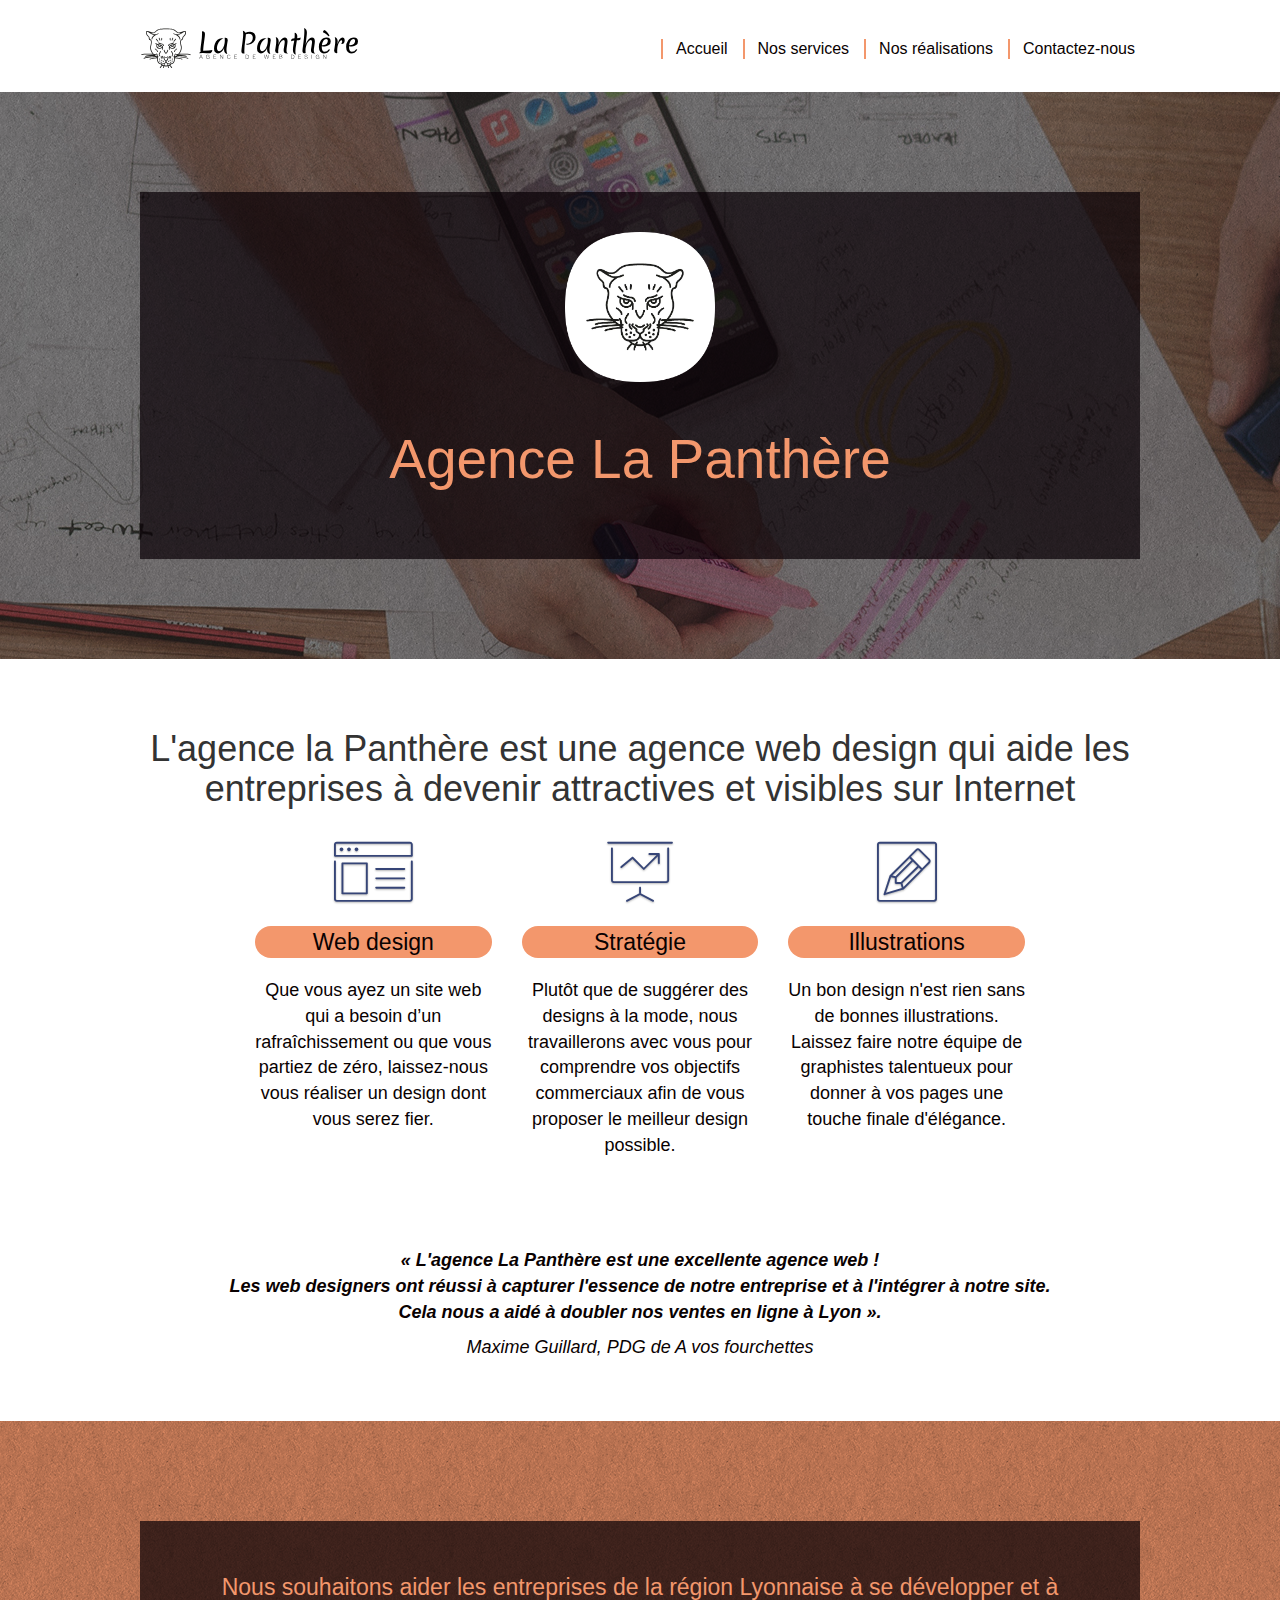
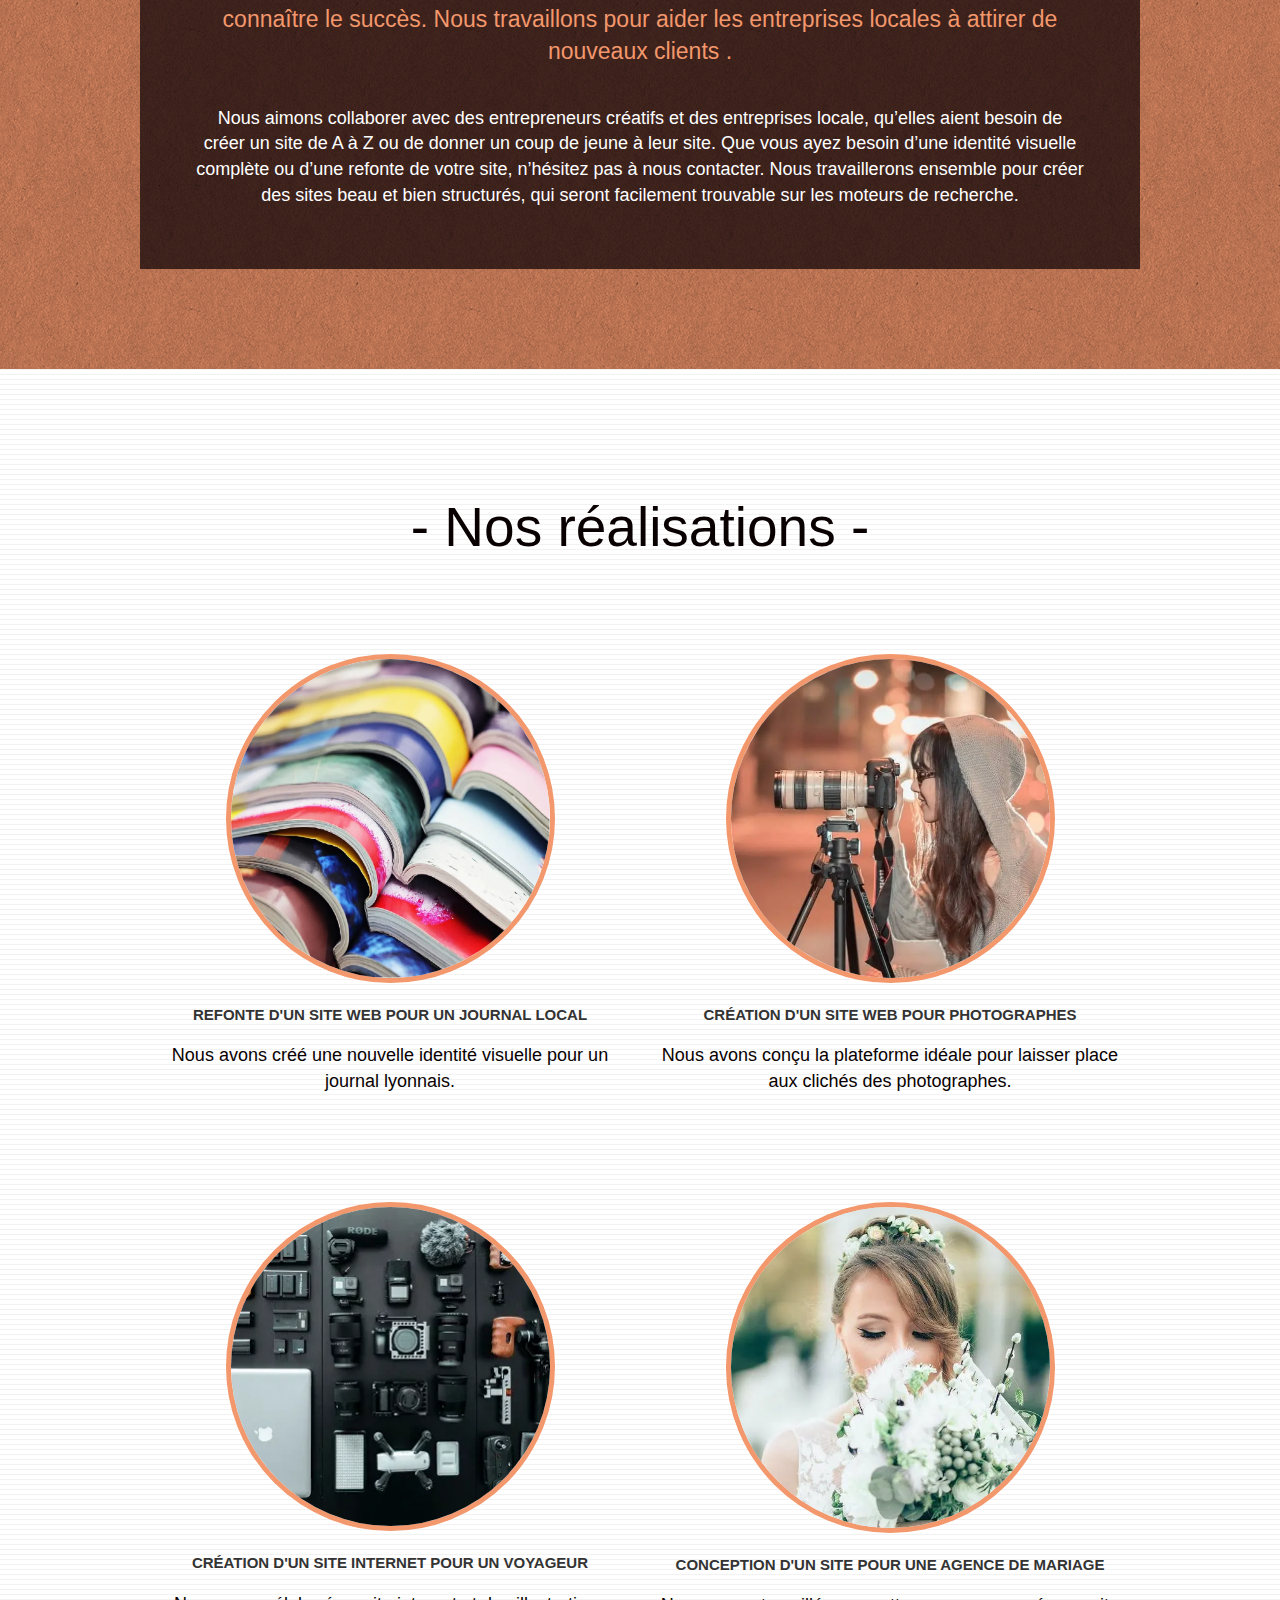
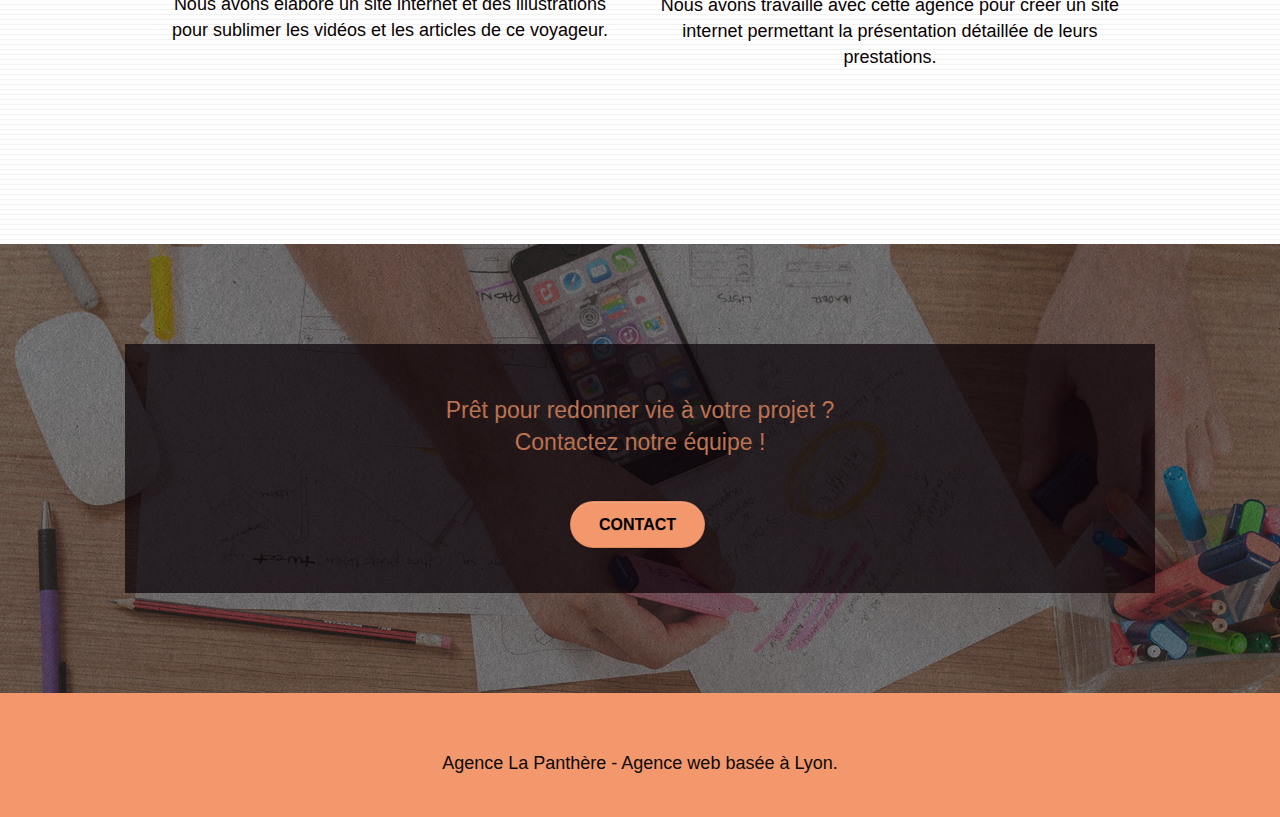
==== commit 0c2d6540: "reontepageaccueilok" ====
--- a/accueil-agence-web-Lyon.html
+++ b/accueil-agence-web-Lyon.html
@@ -234,13 +234,13 @@
             <div class="col-sm-6">
               <a
                 href="#"
-                data-lightbox="img/photographe.jpg"
+                data-lightbox="img/photographe.webp"
                 data-gallery-id="gallery-1"
                 data-caption="Création d'un site web pour photographes"
                 data-frame="snapshot-lb"
               >
                 <img
-                  src="img/photographe.jpg"
+                  src="img/photographe.webp"
                   class="img-responsive portfolio-thumb"
                   alt="image representant une femme qui fait une photo"
               /></a>
@@ -344,39 +344,9 @@
         <div class="container bloc-sm">
           <div class="row">
             <div class="col-sm-12">
-              <p class="text-center white">
+              <p class="text-center black">
                 Agence La Panthère - Agence web basée à Lyon.<br />
               </p>
-              <div class="row row-no-gutters social">
-                <div class="col-sm-3">
-                  <div class="text-center">
-                    <a class="social" href="index.html"
-                      ><span class="fa fa-twitter icon-md"></span
-                    ></a>
-                  </div>
-                </div>
-                <div class="col-sm-3">
-                  <div class="text-center">
-                    <a class="social" href="index.html"
-                      ><span class="fa fa-facebook icon-md"></span
-                    ></a>
-                  </div>
-                </div>
-                <div class="col-sm-3">
-                  <div class="text-center">
-                    <a class="social" href="index.html"
-                      ><span class="fa fa-dribbble icon-md"></span
-                    ></a>
-                  </div>
-                </div>
-                <div class="col-sm-3">
-                  <div class="text-center">
-                    <a class="social" href="index.html"
-                      ><span class="fa fa-instagram icon-md"></span
-                    ></a>
-                  </div>
-                </div>
-              </div>
             </div>
           </div>
         </div>
--- a/style.css
+++ b/style.css
@@ -734,6 +734,7 @@
   opacity: 0.6;
 }
 
+
 .h1 {
   font-size: 20px;
   font-family: "Open Sans";
@@ -785,9 +786,11 @@
 }
 
 .white {
-  color: #050303 !important;
-}
-
+  color: #ffffff !important;
+}
+.black {
+  color: #0b0a0a !important;
+}
 .portfolio-thumb {
   display: block;
   width: 80%;
